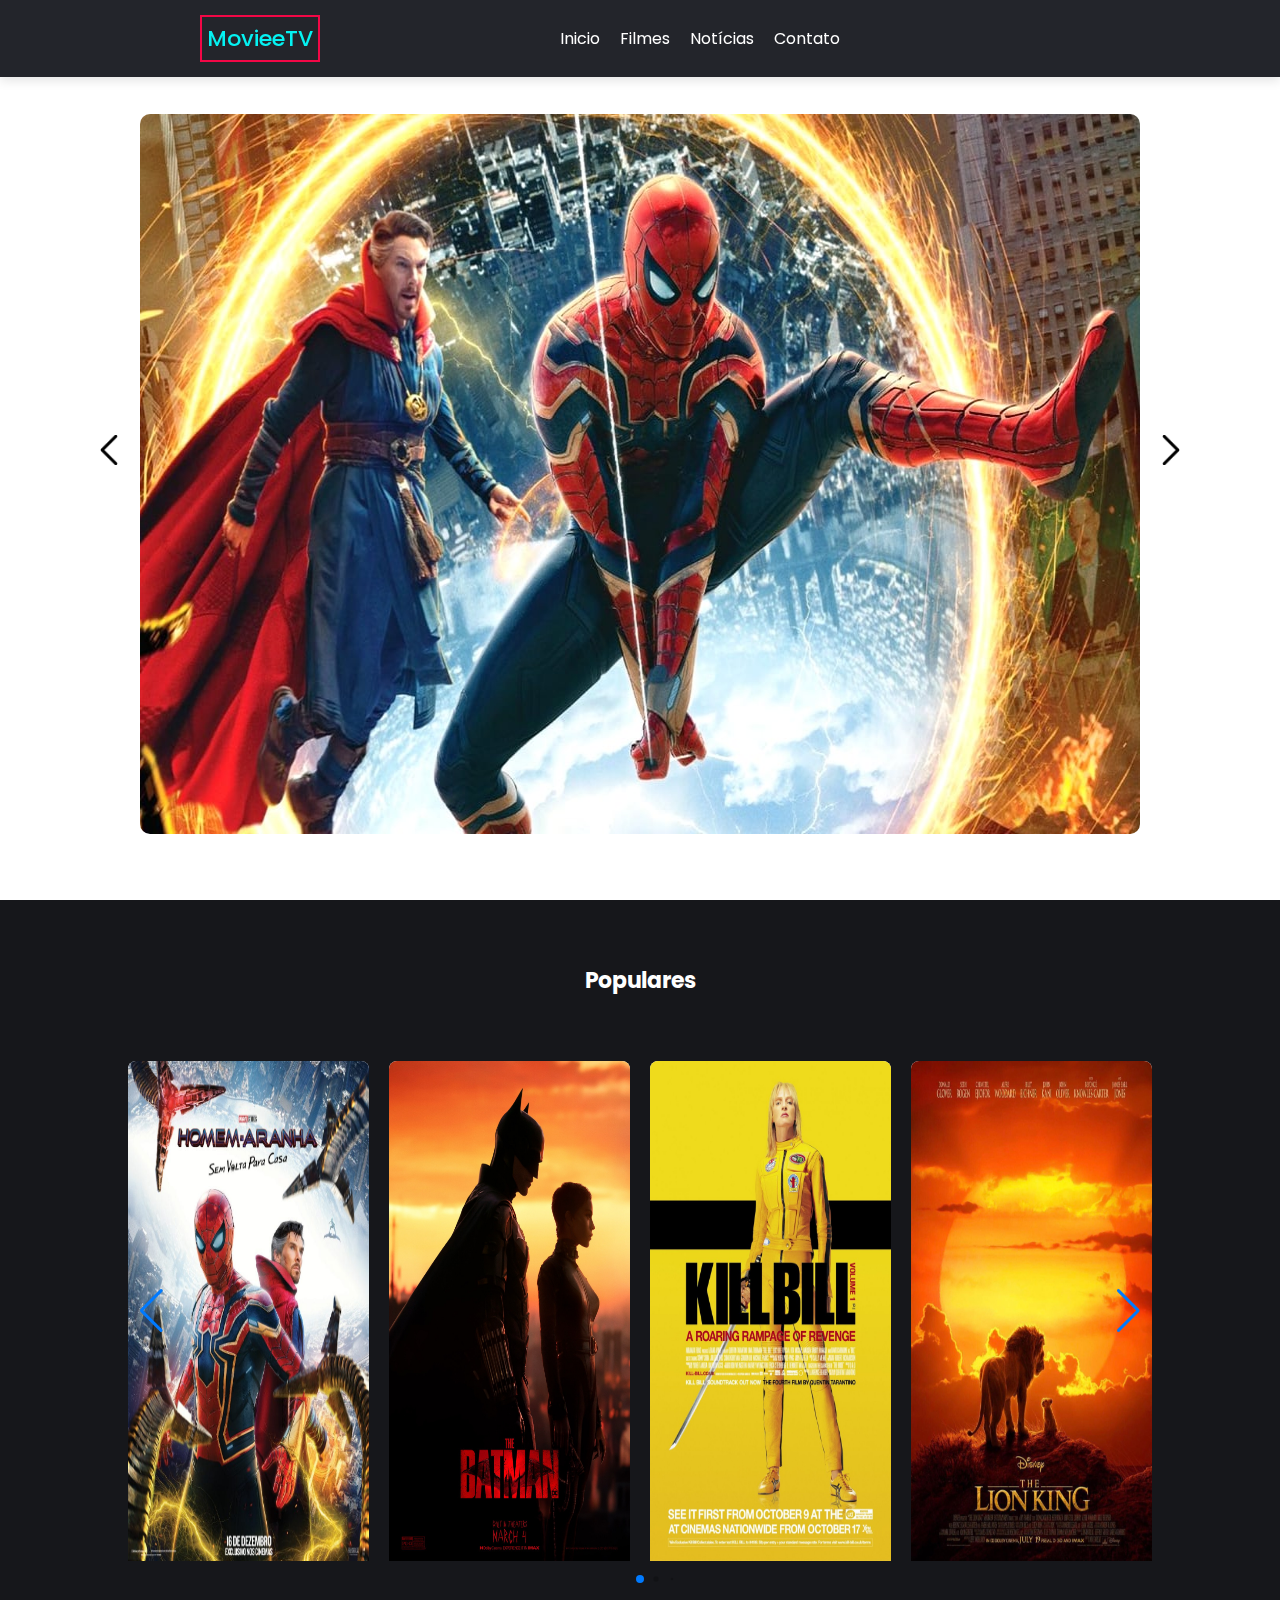
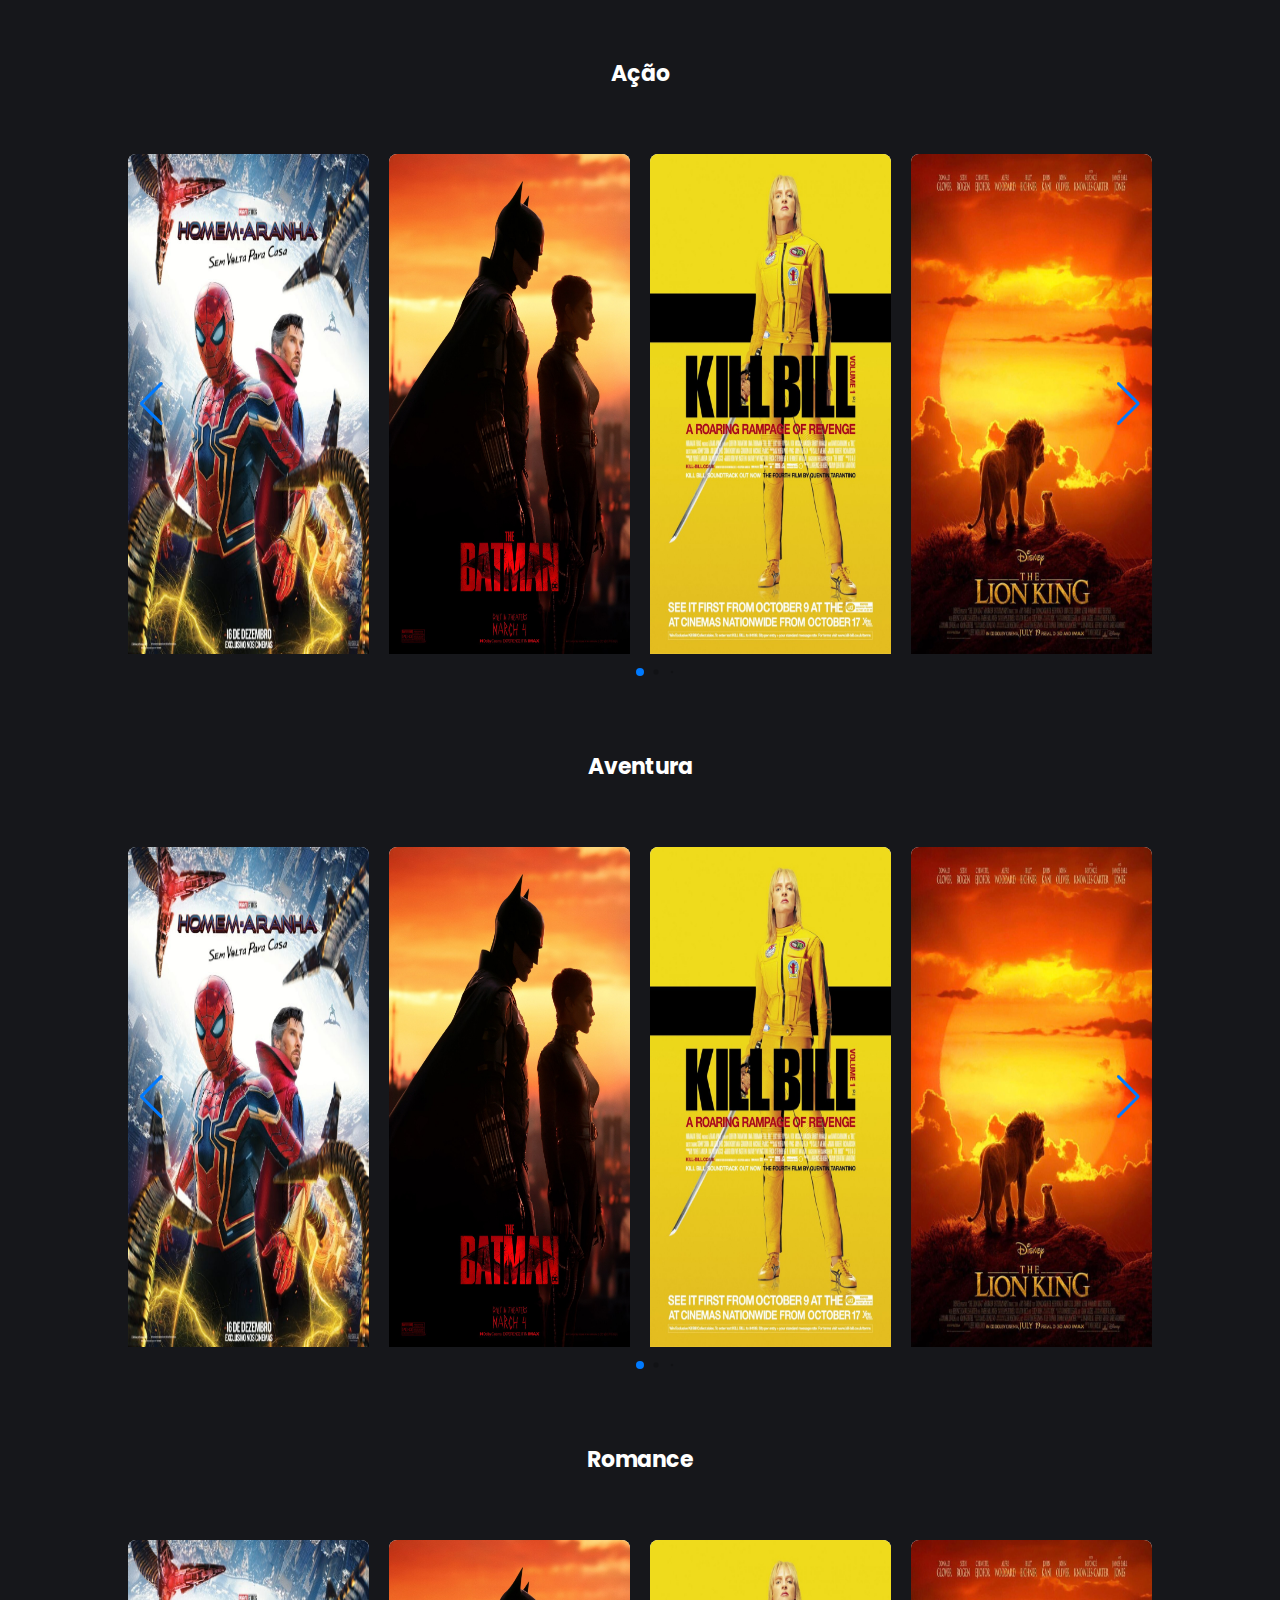
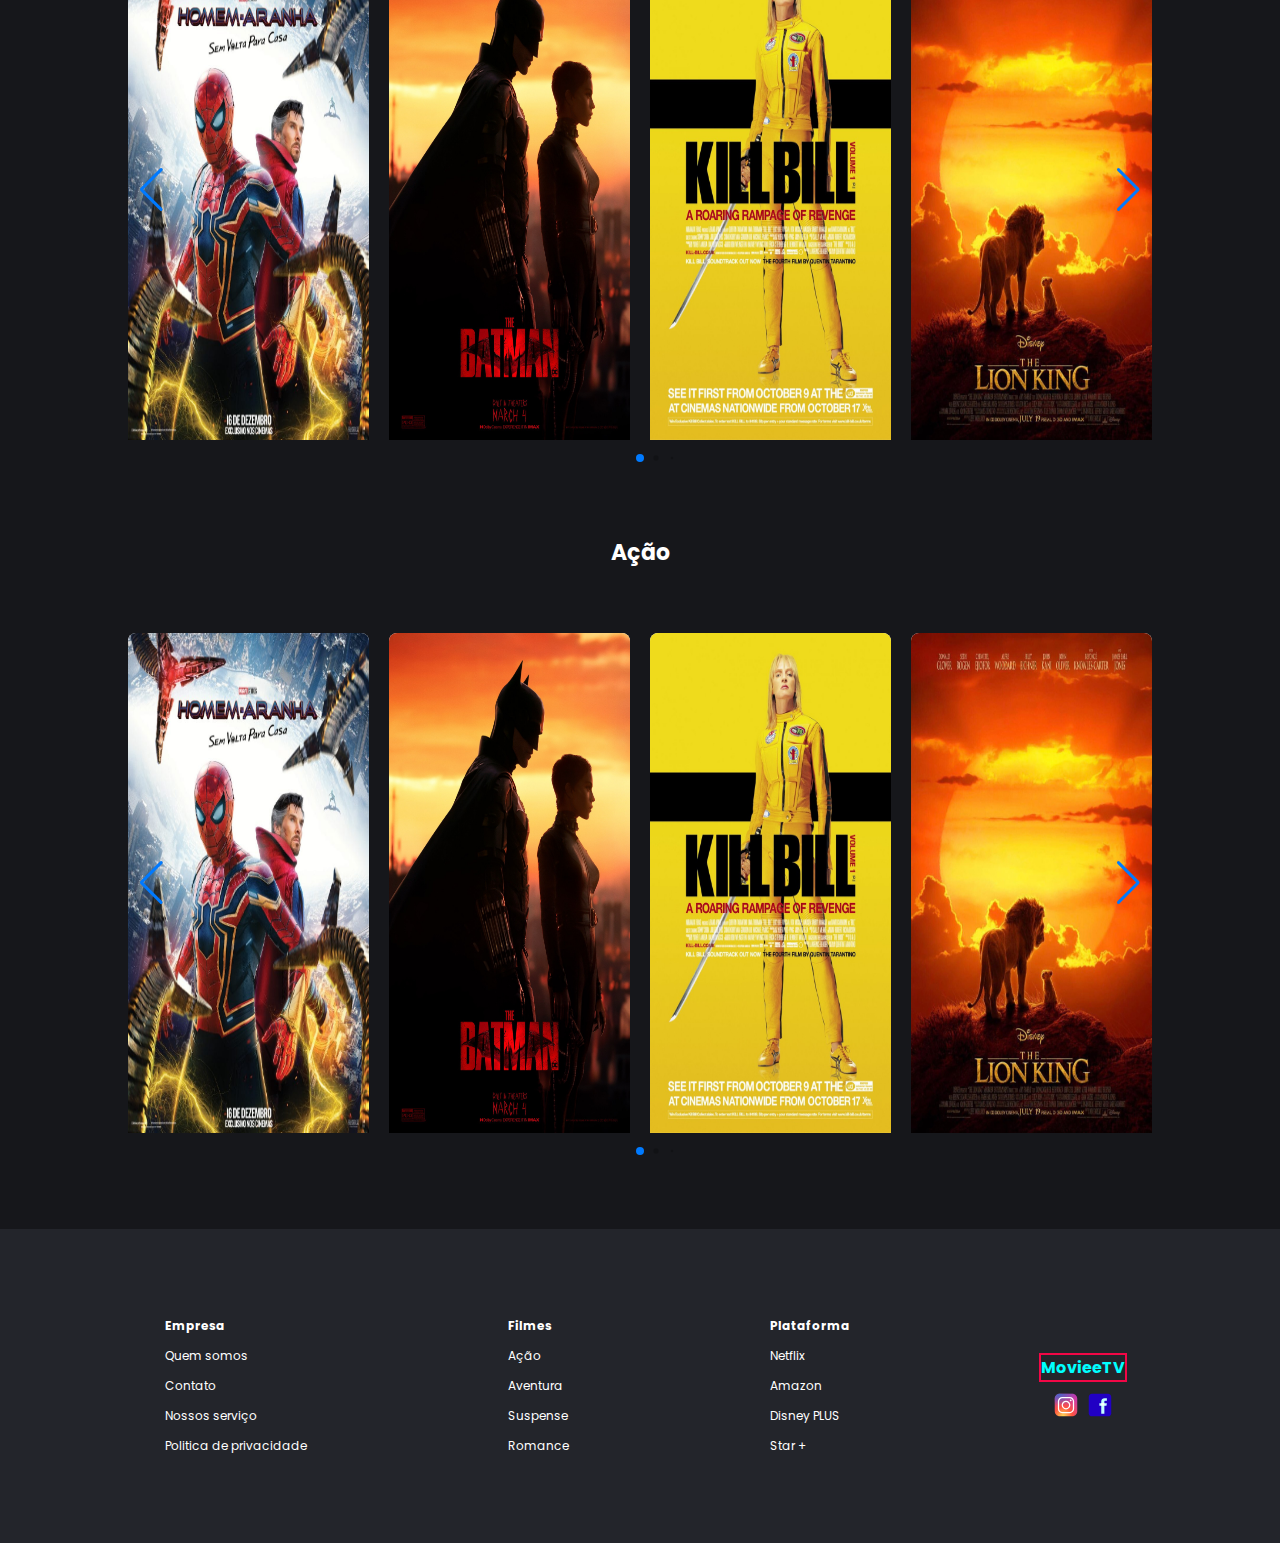
==== filmes.html @ b66775d9 "news" ====
<!DOCTYPE html>
<!-- Coding by CodingLab | www.codinglabweb.com -->
<html lang="en">
  <head>
    <meta charset="UTF-8" />
    <meta http-equiv="X-UA-Compatible" content="IE=edge" />
    <meta name="viewport" content="width=device-width, initial-scale=1.0" />
    <link rel="stylesheet" href="https://unicons.iconscout.com/release/v4.0.0/css/line.css" />
    <link rel="stylesheet" href="./styles/footer.css">
    <link rel="stylesheet" href="./styles/filmes.css">
    <title>Filmes</title>
  <!-- Nav-->
  <script src="script.js" defer></script>
  <link rel="stylesheet" href="./styles/navbar.css">
  <!--Slider-->
  <script src="slider.js" defer></script>
    

    <!-- Swiper CSS 
    os scripts estão no final do código-->
    <link rel="stylesheet" href="./styles/swiper-bundle.min.css" />

    <!-- CSS -->
    
  </head>
  <body>
    <header>
      <nav class="nav">
        <i class="uil uil-bars navOpenBtn"></i>
        <a href="index.html" class="logo">MovieeTV</a>
        <ul class="nav-links">
          <i class="uil uil-times navCloseBtn"></i>
          <li><a href="./index.html">Inicio</a></li>
          <li><a href="filmes.html">Filmes</a></li>
          <li><a href="noticias.html">Notícias</a></li>
          <li><a href="contato.html">Contato</a></li>
        </ul>

        <i class="uil uil-search search-icon" id="searchIcon"></i>
        <div class="search-box">
          <i class="uil uil-search search-icon"></i>
          <input type="text" placeholder="Search here..." />
        </div>
      </nav>
      <div class="background-slider">
        <div class="container-slider">
          <button id="prev-button"><img src="./imgslider/arrow.png" alt="prev-button"></button>
          <div class="container-images">
            <img src="./imgslider/slider1.jpg" alt="girl" class="slider on">
            <img src="./imgslider/slider2.jpg" alt="girl" class="slider">
            <img src="./imgslider/1150497.png" alt="girl" class="slider">
          </div>
          <button id="next-button"><img src="./imgslider/arrow.png" alt="next-button"></button>
        </div>
      </div>
    </header>
    <main>
      <section>
      <h2>Populares</h2>
      <div class="container swiper">
      <div class="slide-container">
        <div class="card-wrapper swiper-wrapper">
          <div class="card swiper-slide">
            <div class="image-box">
              <a href="./movie.html"><img src="./imgcard/hasvc_cartaz.posted_1080x1350px_DATA-819x1024.jpg" alt="" /></a>  
            </div>
            
          </div>
          <div class="card swiper-slide">
            <div class="image-box">
              <img src="./imgcard/big-poster-filme-batman-2022-90x60-cm-lo004-presente-geek.jpg" alt="" />
            </div>
            
          </div>
          <div class="card swiper-slide">
            <div class="image-box">
              <img src="./imgcard/big-poster-filme-kill-bill-lo01-tamanho-90x60-cm-presente-nerd.jpg" alt="" />
            </div>
            
          </div>
          <div class="card swiper-slide">
            <div class="image-box">
              <img src="./imgcard/cartaz-poster-o-rei-leao-2019-disney-movie-o-filme-king.jpg" alt="" />
            </div>
           
          </div>
          <div class="card swiper-slide">
            <div class="image-box">
              <img src="./imgcard/big-poster-filme-anime-demon-slayer-mugen-train-90x60-cm-poster.jpg"alt="" />
            </div>
            
        </div>
      </div>
      <div class="swiper-button-next swiper-navBtn"></div>
      <div class="swiper-button-prev swiper-navBtn"></div>
      <div class="swiper-pagination"></div>
    </div>
    </section>
    <section>
      <h2>Ação</h2>
      <div class="container swiper">
      <div class="slide-container">
        <div class="card-wrapper swiper-wrapper">
          <div class="card swiper-slide">
            <div class="image-box">
              <a href="./movie.html"><img src="./imgcard/hasvc_cartaz.posted_1080x1350px_DATA-819x1024.jpg" alt="" /></a>  
            </div>
            
          </div>
          <div class="card swiper-slide">
            <div class="image-box">
              <img src="./imgcard/big-poster-filme-batman-2022-90x60-cm-lo004-presente-geek.jpg" alt="" />
            </div>
            
          </div>
          <div class="card swiper-slide">
            <div class="image-box">
              <img src="./imgcard/big-poster-filme-kill-bill-lo01-tamanho-90x60-cm-presente-nerd.jpg" alt="" />
            </div>
            
          </div>
          <div class="card swiper-slide">
            <div class="image-box">
              <img src="./imgcard/cartaz-poster-o-rei-leao-2019-disney-movie-o-filme-king.jpg" alt="" />
            </div>
           
          </div>
          <div class="card swiper-slide">
            <div class="image-box">
              <img src="./imgcard/big-poster-filme-anime-demon-slayer-mugen-train-90x60-cm-poster.jpg"alt="" />
            </div>
            
        </div>
      </div>
      <div class="swiper-button-next swiper-navBtn"></div>
      <div class="swiper-button-prev swiper-navBtn"></div>
      <div class="swiper-pagination"></div>
    </div>
    </section>
    <section>
      <h2>Aventura</h2>
      <div class="container swiper">
      <div class="slide-container">
        <div class="card-wrapper swiper-wrapper">
          <div class="card swiper-slide">
            <div class="image-box">
              <a href="./movie.html"><img src="./imgcard/hasvc_cartaz.posted_1080x1350px_DATA-819x1024.jpg" alt="" /></a>  
            </div>
            
          </div>
          <div class="card swiper-slide">
            <div class="image-box">
              <img src="./imgcard/big-poster-filme-batman-2022-90x60-cm-lo004-presente-geek.jpg" alt="" />
            </div>
            
          </div>
          <div class="card swiper-slide">
            <div class="image-box">
              <img src="./imgcard/big-poster-filme-kill-bill-lo01-tamanho-90x60-cm-presente-nerd.jpg" alt="" />
            </div>
            
          </div>
          <div class="card swiper-slide">
            <div class="image-box">
              <img src="./imgcard/cartaz-poster-o-rei-leao-2019-disney-movie-o-filme-king.jpg" alt="" />
            </div>
           
          </div>
          <div class="card swiper-slide">
            <div class="image-box">
              <img src="./imgcard/big-poster-filme-anime-demon-slayer-mugen-train-90x60-cm-poster.jpg"alt="" />
            </div>
            
        </div>
      </div>
      <div class="swiper-button-next swiper-navBtn"></div>
      <div class="swiper-button-prev swiper-navBtn"></div>
      <div class="swiper-pagination"></div>
    </div>
    </section>
    <section>
      <h2>Romance</h2>
      <div class="container swiper">
      <div class="slide-container">
        <div class="card-wrapper swiper-wrapper">
          <div class="card swiper-slide">
            <div class="image-box">
              <a href="./movie.html"><img src="./imgcard/hasvc_cartaz.posted_1080x1350px_DATA-819x1024.jpg" alt="" /></a>  
            </div>
            
          </div>
          <div class="card swiper-slide">
            <div class="image-box">
              <img src="./imgcard/big-poster-filme-batman-2022-90x60-cm-lo004-presente-geek.jpg" alt="" />
            </div>
            
          </div>
          <div class="card swiper-slide">
            <div class="image-box">
              <img src="./imgcard/big-poster-filme-kill-bill-lo01-tamanho-90x60-cm-presente-nerd.jpg" alt="" />
            </div>
            
          </div>
          <div class="card swiper-slide">
            <div class="image-box">
              <img src="./imgcard/cartaz-poster-o-rei-leao-2019-disney-movie-o-filme-king.jpg" alt="" />
            </div>
           
          </div>
          <div class="card swiper-slide">
            <div class="image-box">
              <img src="./imgcard/big-poster-filme-anime-demon-slayer-mugen-train-90x60-cm-poster.jpg"alt="" />
            </div>
            
        </div>
      </div>
      <div class="swiper-button-next swiper-navBtn"></div>
      <div class="swiper-button-prev swiper-navBtn"></div>
      <div class="swiper-pagination"></div>
    </div>
    </section>
    <section>
      <h2>Ação</h2>
      <div class="container swiper">
      <div class="slide-container">
        <div class="card-wrapper swiper-wrapper">
          <div class="card swiper-slide">
            <div class="image-box">
              <a href="./movie.html"><img src="./imgcard/hasvc_cartaz.posted_1080x1350px_DATA-819x1024.jpg" alt="" /></a>  
            </div>
            
          </div>
          <div class="card swiper-slide">
            <div class="image-box">
              <img src="./imgcard/big-poster-filme-batman-2022-90x60-cm-lo004-presente-geek.jpg" alt="" />
            </div>
            
          </div>
          <div class="card swiper-slide">
            <div class="image-box">
              <img src="./imgcard/big-poster-filme-kill-bill-lo01-tamanho-90x60-cm-presente-nerd.jpg" alt="" />
            </div>
            
          </div>
          <div class="card swiper-slide">
            <div class="image-box">
              <img src="./imgcard/cartaz-poster-o-rei-leao-2019-disney-movie-o-filme-king.jpg" alt="" />
            </div>
           
          </div>
          <div class="card swiper-slide">
            <div class="image-box">
              <img src="./imgcard/big-poster-filme-anime-demon-slayer-mugen-train-90x60-cm-poster.jpg"alt="" />
            </div>
            
        </div>
      </div>
      <div class="swiper-button-next swiper-navBtn"></div>
      <div class="swiper-button-prev swiper-navBtn"></div>
      <div class="swiper-pagination"></div>
    </div>
    </section>
    </main>
    <footer>
      <div class="footer-container">
        <div class="row-footer">
          <!-- Footer col-->
          <div class="col-footer">
          <ul>
            <li><h4>Empresa</h4></li>
            <li><a href="">Quem somos</a></li>
            <li><a href="">Contato</a></li>
            <li><a href="">Nossos serviço</a></li>
            <li><a href="">Politica de privacidade</a></li>
           </ul>
          </div>
          <!-- Footer col-->
          <!-- Footer col-->
          <div class="col-footer">
            <ul><li><h4>Filmes</h4></li>
            <li><a href="">Ação</a></li>
            <li><a href="">Aventura</a></li>
            <li><a href="">Suspense</a></li>
            <li><a href="">Romance</a></li>
           </ul>
          </div>
          <!-- Footer col-->
          <div class="col-footer">
            <ul><li><h4>Plataforma</h4></li>
            <li><a href="">Netflix</a></li>
            <li><a href="">Amazon</a></li>
            <li><a href="">Disney PLUS</a></li>
            <li><a href="">Star +</a></li>
           </ul>
          </div>
    
          <div class="logo-footer">
            <h3>MovieeTV</h3>
            <a href="#"></a> 
            <a href="#"><img src="./imgs/icons8-instagram (1).svg" alt=""></a>
            <a href="#"><img src="./imgs/icons8-facebook (1).svg" alt=""></a>    
          </div>
      </div>
    </footer>
    

    <script src="swiper-bundle.min.js"></script>
    <script src="filmes2.js"></script>
  </body>
</html>
---- styles/footer.css ----
footer {
    
    padding: 2em;
    width: 100vw;
    background-color: #23252b;
    
}

.footer-container {
    width: 100%;
    margin: 0 auto;
    padding: 2em;
}
 .col-footer li {
    list-style: none;
 }
 .col-footer a {
    text-decoration: none;
 }
.col-footer{
   
    font-size: 12px;
    margin: 1em 0em;
}

.col-footer a:hover {
    color: #00FFFF;
}
.col-footer li {
    margin: 1em;
}

.row-footer {
    display: flex;
    align-items: center;
    justify-content:space-around;
    
}


.logo-footer {
    
    text-align: center;
    display: block;
    
}
.logo-footer h3{
    border: 2px solid #F20746;
    margin: 0.5em 0;
}

.logo-footer img {
   width: 30px;
   height: 30px;
}

.logo-footer h3 {
    font-size: 16px;
    color: #00FFFF;
}

@media only screen and (max-width: 768px) {
    .footer-container {
      display: flex;
      flex-wrap: wrap;
    }
    .col-footer {
      flex-basis: 100%;
      margin-bottom: 1em;
    }
  }
---- styles/filmes.css ----
* {
    margin: 0;
    padding: 0;
    box-sizing: border-box;
    font-family: "Poppins", sans-serif;
    
} 
body{
  overflow-x: hidden;
}
nav {
    z-index: 3;
}


main {
  min-height: 100%;
  display: block;
  align-items: center;
  justify-content: center;
  background-color:#16171b;
  }
  
  section{
    width: 80%;
    margin: 4em auto;
  }
  
   
.background-slider{
    display: flex;
    background-color: #fff;
    width: 100%;
    height: 100%;
  }

  
  /* slider responsive */
  .container-slider {
    display: flex;
    width: 100%;
    min-height: 100vh;
    align-items: center;
    justify-content: center;
    gap: 1rem;
  }
  
  .container-images {
    position: relative;
    display: flex;
    align-items: center;
    justify-content: center;
    width: 100%;
    max-width: 1000px;
    height: 100%;
    margin-top: 3em;
  }

  
  
  
  .slider {
    opacity: 0;
    transition: opacity .2s;
    position: absolute;
    width: 100%;
    height: 80%;
    border-radius: 10px;
  }
  
  .on {
    opacity: 1;
  }
  
  #prev-button, #next-button {
    width: 30px;
    height: 30px;
    border: none;
    background-color: transparent;
    cursor: pointer;
  }
  
  #prev-button img, #next-button img {
    width: 100%;
    height: 100%;
  }
  
  #prev-button {
    transform: rotate(180deg);
  }

  /* fim slider */

  /* cards filme*/


/* Google Fonts - Poppins */
@import url("https://fonts.googleapis.com/css2?family=Poppins:wght@300;400;500;600&display=swap");


h2 {
  text-align: center;
  font-size: 22px;
}
.container {
  width: 100%;
  height: 100%;
  padding: 2em 0;
  margin: 2em auto
}
.slide-container {
  margin: 2em auto;
  overflow: hidden;
}
.card {
  background: #fff;
  border-radius: 8px;
}
.card .image-box {
  height: 500px;
}
.card .image-box img {
  width: 100%;
  height: 100%;
  border-radius: 8px 8px 0 0;
}

.swiper-pagination-bullet {
  background-color: #000;
}

@media screen and (max-width: 768px) {
  .swiper-navBtn {
    display: none;
  }
}
---- styles/navbar.css ----
/* Google Fonts - Poppins */
@import url("https://fonts.googleapis.com/css2?family=Poppins:wght@300;400;500;600&display=swap");

* {
  margin: 0;
  padding: 0;
  box-sizing: border-box;
  font-family: "Poppins", sans-serif;
  color: #fff;
}
body {
  background-color:  #16171b;
}
.nav {
  position: fixed;
  top: 0;
  left: 0;
  width: 100%;
  padding: 15px 200px;
  background: #23252b;
  box-shadow: 0 4px 10px rgba(0, 0, 0, 0.1);
}
.nav,
.nav .nav-links {
  display: flex;
  align-items: center;
}
.nav {
  justify-content: space-between;
}
nav a {
  color: #fff;
  text-decoration: none;
}

nav a:hover { 
  color: #05F2F2;
  transition:step-end;
}


.nav .logo {
  font-size: 22px;
  font-weight: 500;
  color: #05F2F2;
  border: 2px solid #F20746;
  padding: 5px;
}
.nav .nav-links {
  column-gap: 20px;
  list-style: none;
}
.nav .nav-links a {
  transition: all 0.2s linear;
}
.nav.openSearch .nav-links a {
  opacity: 0;
  pointer-events: none;
}
.nav .search-icon {
  color: #fff;
  font-size: 20px;
  cursor: pointer;
}
.nav .search-box {
  position: absolute;
  right: 250px;
  height: 45px;
  max-width: 555px;
  width: 100%;
  opacity: 0;
  pointer-events: none;
  transition: all 0.2s linear;
}
.nav.openSearch .search-box {
  opacity: 1;
  pointer-events: auto;
}
.search-box .search-icon {
  position: absolute;
  left: 15px;
  top: 50%;
  left: 15px;
  color: #000;
  transform: translateY(-50%);
}
.search-box input {
  height: 100%;
  width: 100%;
  border: none;
  outline: none;
  border-radius: 6px;
  background-color: #fff;
  padding: 0 15px 0 45px;
}

.nav .navOpenBtn,
.nav .navCloseBtn {
  display: none;
}

/* responsive */
@media screen and (max-width: 1160px) {
  .nav {
    padding: 15px 100px;
  }
  .nav .search-box {
    right: 150px;
  }
}
@media screen and (max-width: 950px) {
  .nav {
    padding: 15px 50px;
  }
  .nav .search-box {
    right: 100px;
    max-width: 400px;
  }
}
@media screen and (max-width: 768px) {
  .nav .navOpenBtn,
  .nav .navCloseBtn {
    display: block;
  }
  .nav {
    padding: 15px 20px;
  }
  .nav .nav-links {
    position: fixed;
    top: 0;
    left: -100%;
    height: 100%;
    max-width: 280px;
    width: 100%;
    padding-top: 100px;
    row-gap: 30px;
    flex-direction: column;
    background-color: #11101d;
    box-shadow: 0 2px 10px rgba(0, 0, 0, 0.1);
    transition: all 0.4s ease;
    z-index: 100;
  }
  .nav.openNav .nav-links {
    left: 0;
  }
  .nav .navOpenBtn {
    color: #fff;
    font-size: 20px;
    cursor: pointer;
  }
  .nav .navCloseBtn {
    position: absolute;
    top: 20px;
    right: 20px;
    color: #fff;
    font-size: 20px;
    cursor: pointer;
  }
  .nav .search-box {
    top: calc(100% + 10px);
    max-width: calc(100% - 20px);
    right: 50%;
    transform: translateX(50%);
    box-shadow: 0 2px 10px rgba(0, 0, 0, 0.1);
  }
}
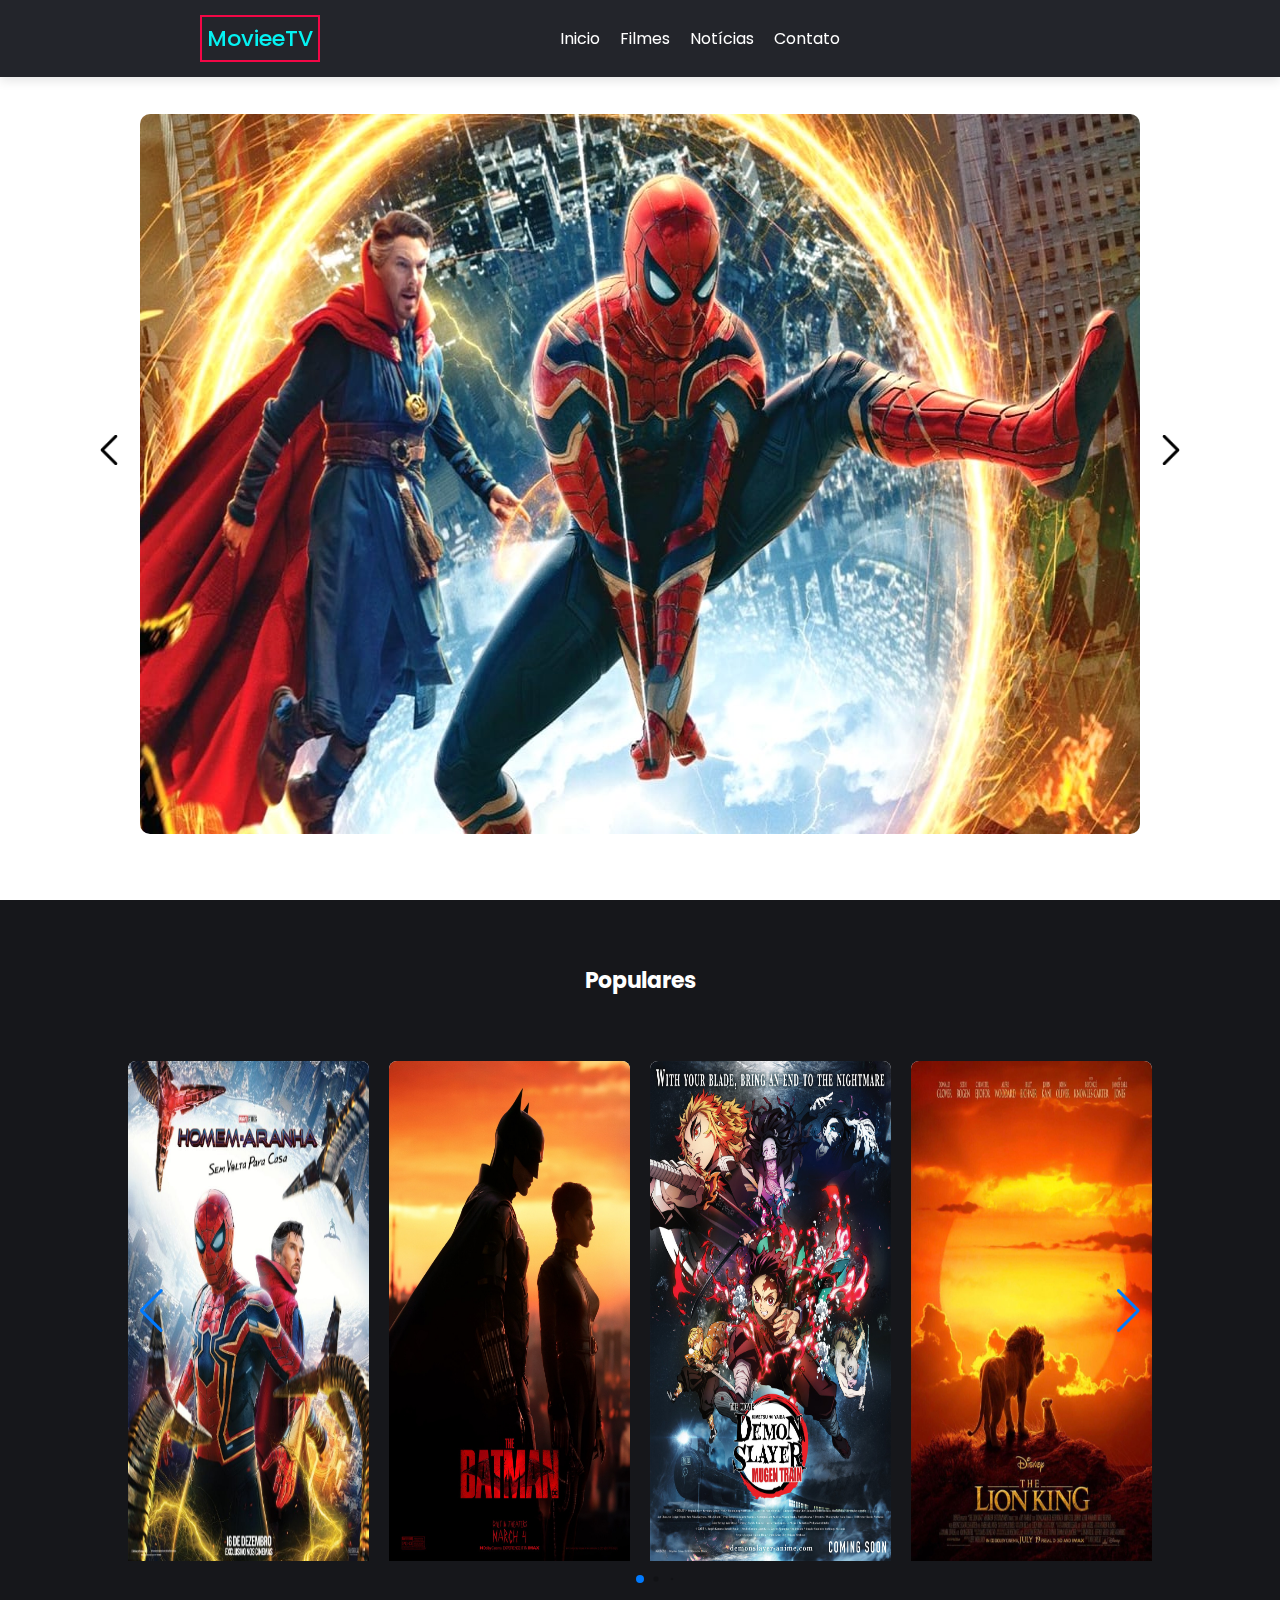
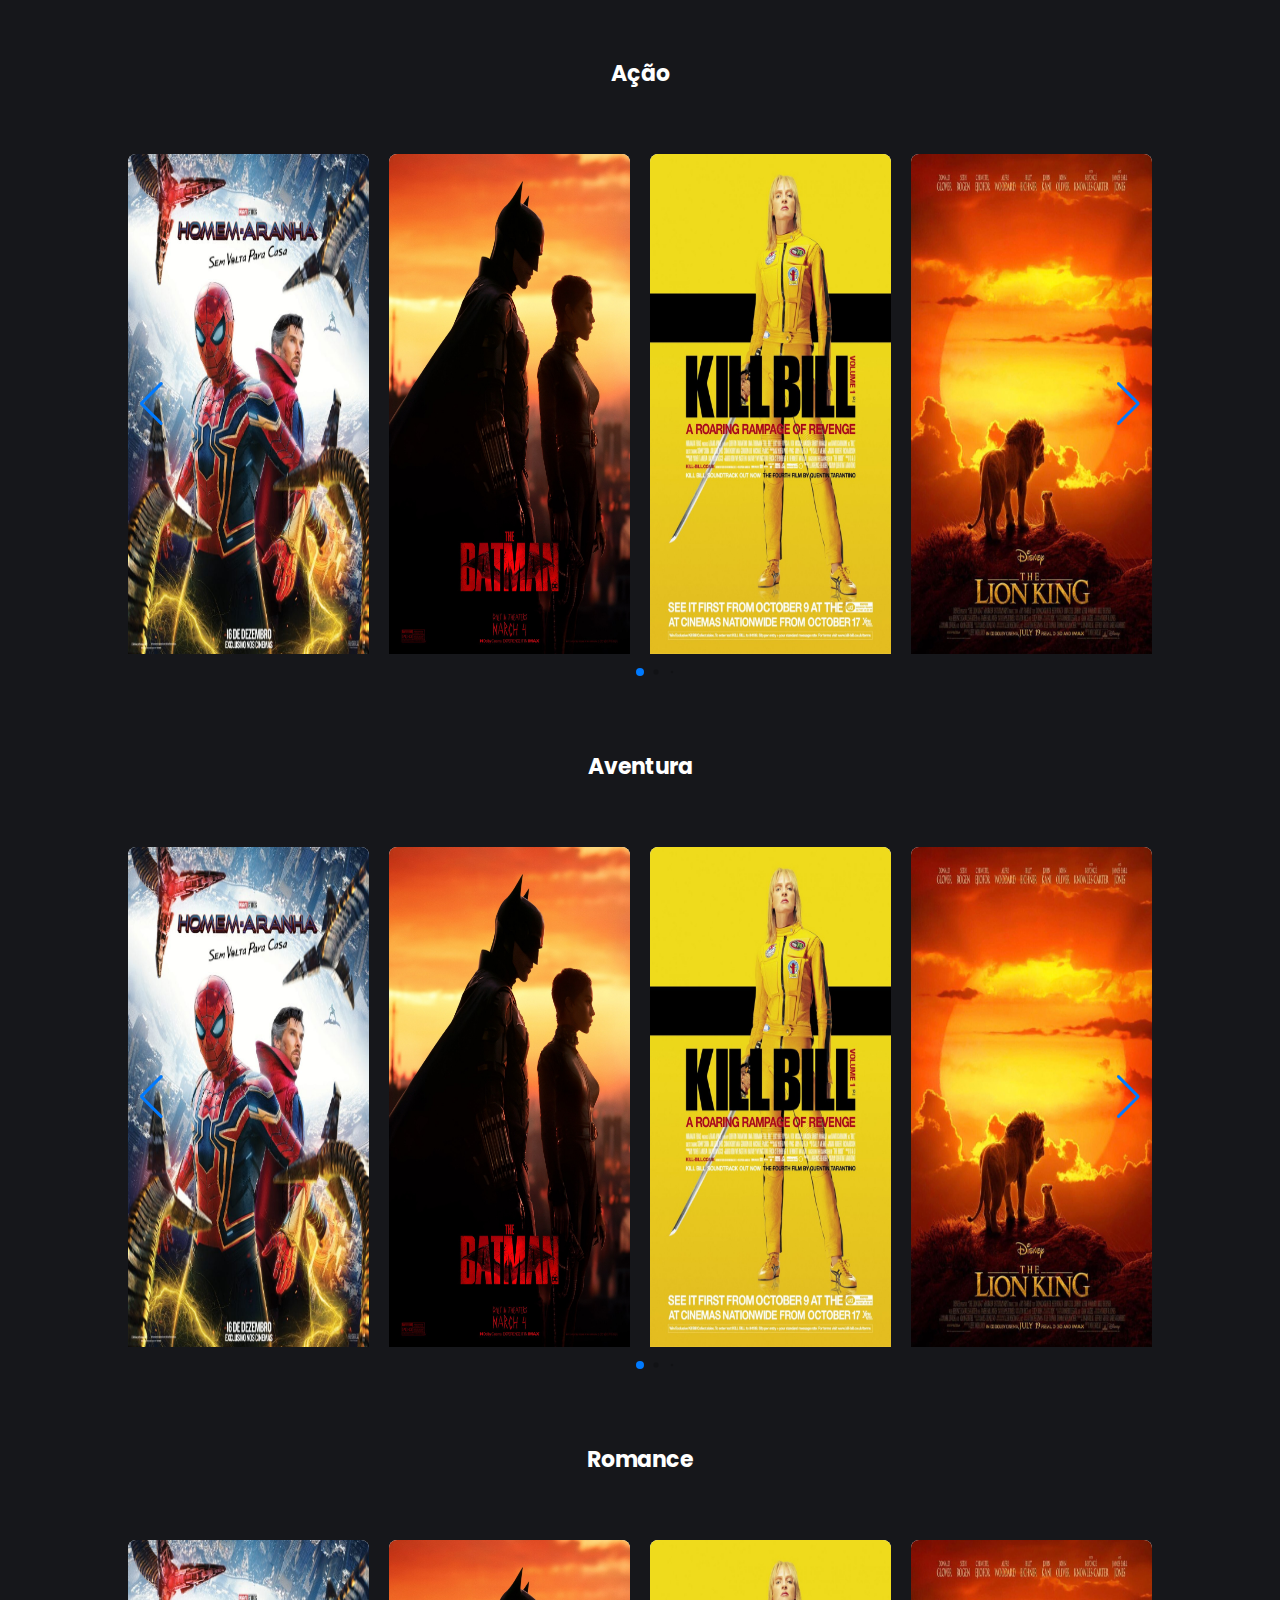
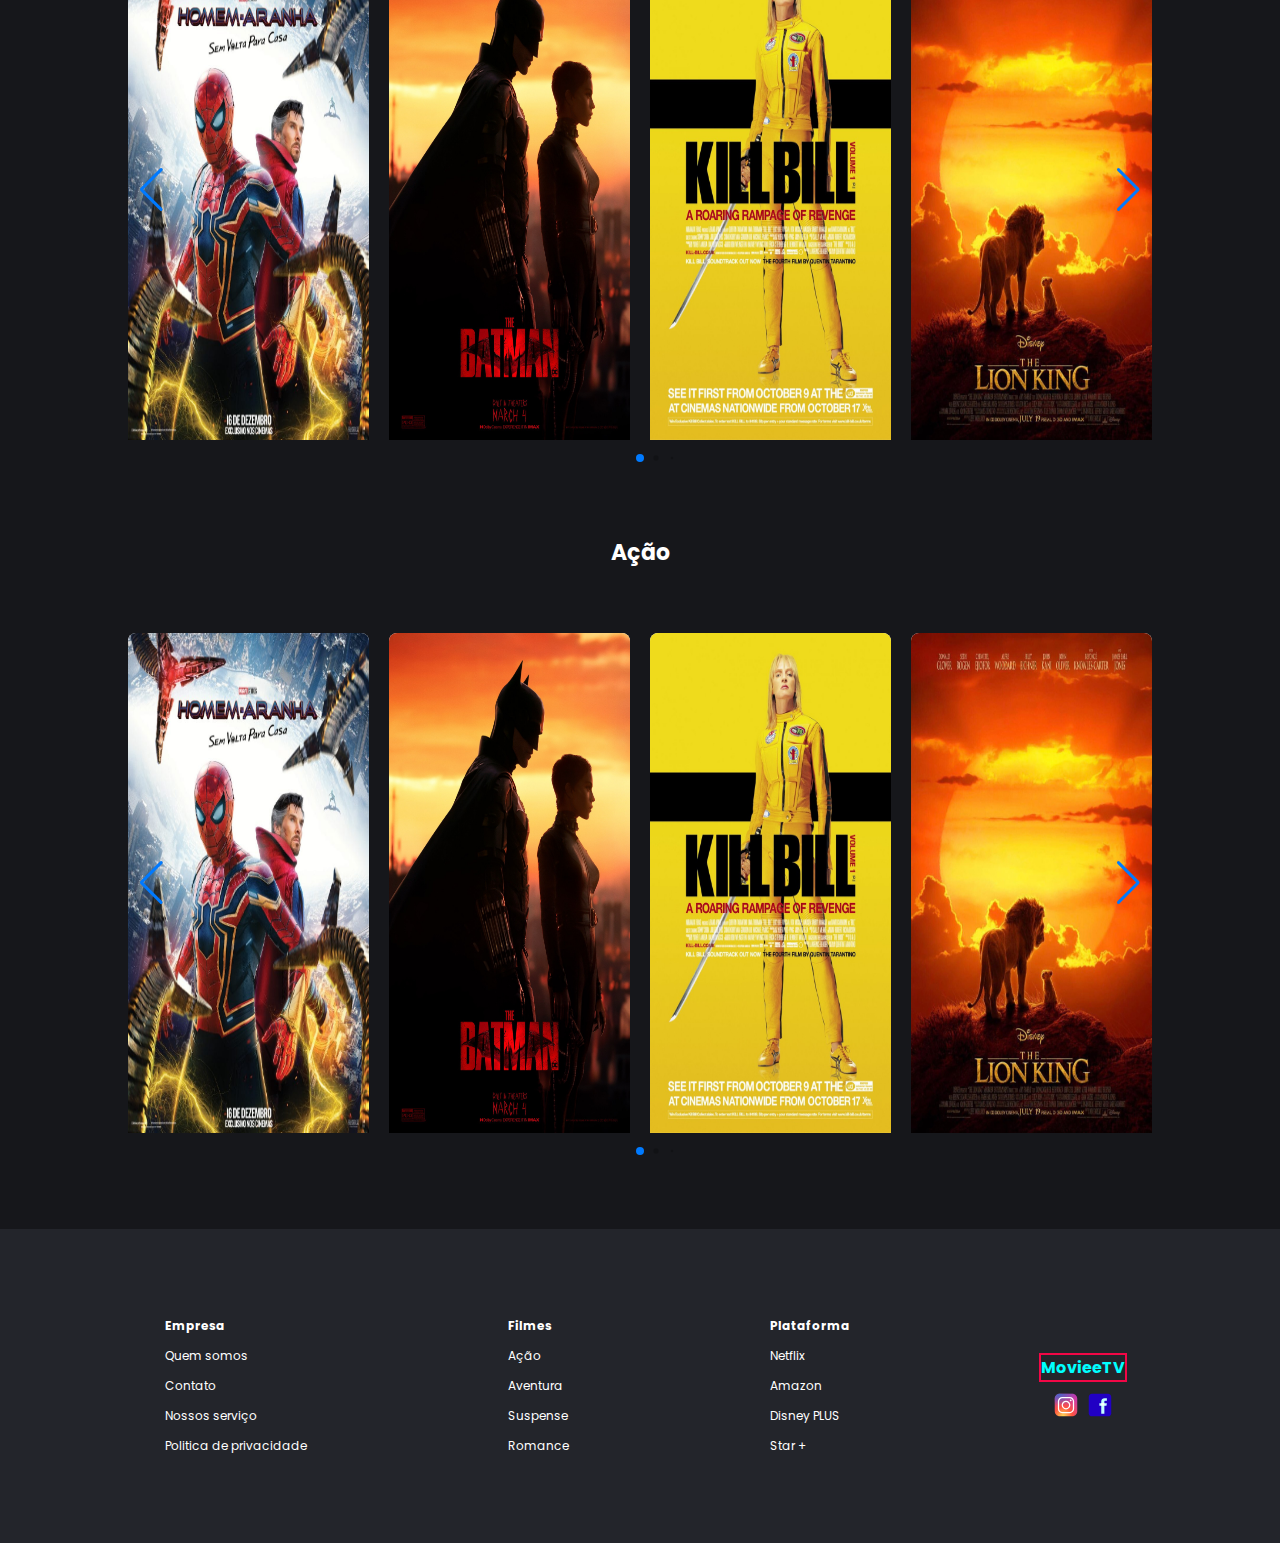
==== commit 2dc773b6: "new-movies" ====
--- a/filmes.html
+++ b/filmes.html
@@ -1,310 +1,329 @@
 <!DOCTYPE html>
 <!-- Coding by CodingLab | www.codinglabweb.com -->
 <html lang="en">
-  <head>
-    <meta charset="UTF-8" />
-    <meta http-equiv="X-UA-Compatible" content="IE=edge" />
-    <meta name="viewport" content="width=device-width, initial-scale=1.0" />
-    <link rel="stylesheet" href="https://unicons.iconscout.com/release/v4.0.0/css/line.css" />
-    <link rel="stylesheet" href="./styles/footer.css">
-    <link rel="stylesheet" href="./styles/filmes.css">
-    <title>Filmes</title>
+
+<head>
+  <meta charset="UTF-8" />
+  <meta http-equiv="X-UA-Compatible" content="IE=edge" />
+  <meta name="viewport" content="width=device-width, initial-scale=1.0" />
+  <link rel="stylesheet" href="https://unicons.iconscout.com/release/v4.0.0/css/line.css" />
+  <link rel="stylesheet" href="./styles/footer.css">
+  <link rel="stylesheet" href="./styles/filmes.css">
+  <title>Filmes</title>
   <!-- Nav-->
   <script src="script.js" defer></script>
   <link rel="stylesheet" href="./styles/navbar.css">
   <!--Slider-->
   <script src="slider.js" defer></script>
-    
-
-    <!-- Swiper CSS 
+
+
+  <!-- Swiper CSS 
     os scripts estão no final do código-->
-    <link rel="stylesheet" href="./styles/swiper-bundle.min.css" />
-
-    <!-- CSS -->
-    
-  </head>
-  <body>
-    <header>
-      <nav class="nav">
-        <i class="uil uil-bars navOpenBtn"></i>
-        <a href="index.html" class="logo">MovieeTV</a>
-        <ul class="nav-links">
-          <i class="uil uil-times navCloseBtn"></i>
-          <li><a href="./index.html">Inicio</a></li>
-          <li><a href="filmes.html">Filmes</a></li>
-          <li><a href="noticias.html">Notícias</a></li>
-          <li><a href="contato.html">Contato</a></li>
-        </ul>
-
-        <i class="uil uil-search search-icon" id="searchIcon"></i>
-        <div class="search-box">
-          <i class="uil uil-search search-icon"></i>
-          <input type="text" placeholder="Search here..." />
-        </div>
-      </nav>
-      <div class="background-slider">
-        <div class="container-slider">
-          <button id="prev-button"><img src="./imgslider/arrow.png" alt="prev-button"></button>
-          <div class="container-images">
-            <img src="./imgslider/slider1.jpg" alt="girl" class="slider on">
-            <img src="./imgslider/slider2.jpg" alt="girl" class="slider">
-            <img src="./imgslider/1150497.png" alt="girl" class="slider">
-          </div>
-          <button id="next-button"><img src="./imgslider/arrow.png" alt="next-button"></button>
-        </div>
+  <link rel="stylesheet" href="./styles/swiper-bundle.min.css" />
+
+  <!-- CSS -->
+
+</head>
+
+<body>
+  <header>
+    <nav class="nav">
+      <i class="uil uil-bars navOpenBtn"></i>
+      <a href="index.html" class="logo">MovieeTV</a>
+      <ul class="nav-links">
+        <i class="uil uil-times navCloseBtn"></i>
+        <li><a href="./index.html">Inicio</a></li>
+        <li><a href="filmes.html">Filmes</a></li>
+        <li><a href="noticias.html">Notícias</a></li>
+        <li><a href="contato.html">Contato</a></li>
+      </ul>
+
+      <i class="uil uil-search search-icon" id="searchIcon"></i>
+      <div class="search-box">
+        <i class="uil uil-search search-icon"></i>
+        <input type="text" placeholder="Search here..." />
       </div>
-    </header>
-    <main>
-      <section>
+    </nav>
+    <div class="background-slider">
+      <div class="container-slider">
+        <button id="prev-button"><img src="./imgslider/arrow.png" alt="prev-button"></button>
+        <div class="container-images">
+          <img src="./imgslider/slider1.jpg" alt="girl" class="slider on">
+          <img src="./imgslider/slider2.jpg" alt="girl" class="slider">
+          <img src="./imgslider/1150497.png" alt="girl" class="slider">
+        </div>
+        <button id="next-button"><img src="./imgslider/arrow.png" alt="next-button"></button>
+      </div>
+    </div>
+  </header>
+  <main>
+    <section>
       <h2>Populares</h2>
       <div class="container swiper">
-      <div class="slide-container">
-        <div class="card-wrapper swiper-wrapper">
-          <div class="card swiper-slide">
-            <div class="image-box">
-              <a href="./movie.html"><img src="./imgcard/hasvc_cartaz.posted_1080x1350px_DATA-819x1024.jpg" alt="" /></a>  
-            </div>
-            
-          </div>
-          <div class="card swiper-slide">
-            <div class="image-box">
-              <img src="./imgcard/big-poster-filme-batman-2022-90x60-cm-lo004-presente-geek.jpg" alt="" />
-            </div>
-            
-          </div>
-          <div class="card swiper-slide">
-            <div class="image-box">
-              <img src="./imgcard/big-poster-filme-kill-bill-lo01-tamanho-90x60-cm-presente-nerd.jpg" alt="" />
-            </div>
-            
-          </div>
-          <div class="card swiper-slide">
-            <div class="image-box">
-              <img src="./imgcard/cartaz-poster-o-rei-leao-2019-disney-movie-o-filme-king.jpg" alt="" />
-            </div>
-           
-          </div>
-          <div class="card swiper-slide">
-            <div class="image-box">
-              <img src="./imgcard/big-poster-filme-anime-demon-slayer-mugen-train-90x60-cm-poster.jpg"alt="" />
-            </div>
-            
-        </div>
-      </div>
-      <div class="swiper-button-next swiper-navBtn"></div>
-      <div class="swiper-button-prev swiper-navBtn"></div>
-      <div class="swiper-pagination"></div>
-    </div>
+        <div class="slide-container">
+          <div class="card-wrapper swiper-wrapper">
+            <div class="card swiper-slide">
+              <div class="image-box">
+                <a href="./movie.html"><img src="./imgcard/hasvc_cartaz.posted_1080x1350px_DATA-819x1024.jpg"
+                    alt="" /></a>
+              </div>
+
+            </div>
+            <div class="card swiper-slide">
+              <div class="image-box">
+                <a href="movie2.html"><img src="./imgcard/big-poster-filme-batman-2022-90x60-cm-lo004-presente-geek.jpg"
+                    alt="" /></a>
+
+              </div>
+
+            </div>
+            <div class="card swiper-slide">
+              <div class="image-box">
+                <a href="movie3.html">
+                  <img src="./imgcard/big-poster-filme-anime-demon-slayer-mugen-train-90x60-cm-poster.jpg" alt="" /></a>
+
+              </div>
+            </div>
+            <div class="card swiper-slide">
+              <div class="image-box">
+                <img src="./imgcard/cartaz-poster-o-rei-leao-2019-disney-movie-o-filme-king.jpg" alt="" />
+              </div>
+
+            </div>
+            <div class="card swiper-slide">
+              <div class="image-box">
+                <img src="./imgcard/big-poster-filme-kill-bill-lo01-tamanho-90x60-cm-presente-nerd.jpg" alt="" />
+              </div>
+
+            </div>
+          </div>
+          <div class="swiper-button-next swiper-navBtn"></div>
+          <div class="swiper-button-prev swiper-navBtn"></div>
+          <div class="swiper-pagination"></div>
+        </div>
     </section>
     <section>
       <h2>Ação</h2>
       <div class="container swiper">
-      <div class="slide-container">
-        <div class="card-wrapper swiper-wrapper">
-          <div class="card swiper-slide">
-            <div class="image-box">
-              <a href="./movie.html"><img src="./imgcard/hasvc_cartaz.posted_1080x1350px_DATA-819x1024.jpg" alt="" /></a>  
-            </div>
-            
-          </div>
-          <div class="card swiper-slide">
-            <div class="image-box">
-              <img src="./imgcard/big-poster-filme-batman-2022-90x60-cm-lo004-presente-geek.jpg" alt="" />
-            </div>
-            
-          </div>
-          <div class="card swiper-slide">
-            <div class="image-box">
-              <img src="./imgcard/big-poster-filme-kill-bill-lo01-tamanho-90x60-cm-presente-nerd.jpg" alt="" />
-            </div>
-            
-          </div>
-          <div class="card swiper-slide">
-            <div class="image-box">
-              <img src="./imgcard/cartaz-poster-o-rei-leao-2019-disney-movie-o-filme-king.jpg" alt="" />
-            </div>
-           
-          </div>
-          <div class="card swiper-slide">
-            <div class="image-box">
-              <img src="./imgcard/big-poster-filme-anime-demon-slayer-mugen-train-90x60-cm-poster.jpg"alt="" />
-            </div>
-            
-        </div>
-      </div>
-      <div class="swiper-button-next swiper-navBtn"></div>
-      <div class="swiper-button-prev swiper-navBtn"></div>
-      <div class="swiper-pagination"></div>
-    </div>
+        <div class="slide-container">
+          <div class="card-wrapper swiper-wrapper">
+            <div class="card swiper-slide">
+              <div class="image-box">
+                <a href="./movie.html"><img src="./imgcard/hasvc_cartaz.posted_1080x1350px_DATA-819x1024.jpg"
+                    alt="" /></a>
+              </div>
+
+            </div>
+            <div class="card swiper-slide">
+              <div class="image-box">
+                <img src="./imgcard/big-poster-filme-batman-2022-90x60-cm-lo004-presente-geek.jpg" alt="" />
+              </div>
+
+            </div>
+            <div class="card swiper-slide">
+              <div class="image-box">
+                <img src="./imgcard/big-poster-filme-kill-bill-lo01-tamanho-90x60-cm-presente-nerd.jpg" alt="" />
+              </div>
+
+            </div>
+            <div class="card swiper-slide">
+              <div class="image-box">
+                <img src="./imgcard/cartaz-poster-o-rei-leao-2019-disney-movie-o-filme-king.jpg" alt="" />
+              </div>
+
+            </div>
+            <div class="card swiper-slide">
+              <div class="image-box">
+                <img src="./imgcard/big-poster-filme-anime-demon-slayer-mugen-train-90x60-cm-poster.jpg" alt="" />
+              </div>
+
+            </div>
+          </div>
+          <div class="swiper-button-next swiper-navBtn"></div>
+          <div class="swiper-button-prev swiper-navBtn"></div>
+          <div class="swiper-pagination"></div>
+        </div>
     </section>
     <section>
       <h2>Aventura</h2>
       <div class="container swiper">
-      <div class="slide-container">
-        <div class="card-wrapper swiper-wrapper">
-          <div class="card swiper-slide">
-            <div class="image-box">
-              <a href="./movie.html"><img src="./imgcard/hasvc_cartaz.posted_1080x1350px_DATA-819x1024.jpg" alt="" /></a>  
-            </div>
-            
-          </div>
-          <div class="card swiper-slide">
-            <div class="image-box">
-              <img src="./imgcard/big-poster-filme-batman-2022-90x60-cm-lo004-presente-geek.jpg" alt="" />
-            </div>
-            
-          </div>
-          <div class="card swiper-slide">
-            <div class="image-box">
-              <img src="./imgcard/big-poster-filme-kill-bill-lo01-tamanho-90x60-cm-presente-nerd.jpg" alt="" />
-            </div>
-            
-          </div>
-          <div class="card swiper-slide">
-            <div class="image-box">
-              <img src="./imgcard/cartaz-poster-o-rei-leao-2019-disney-movie-o-filme-king.jpg" alt="" />
-            </div>
-           
-          </div>
-          <div class="card swiper-slide">
-            <div class="image-box">
-              <img src="./imgcard/big-poster-filme-anime-demon-slayer-mugen-train-90x60-cm-poster.jpg"alt="" />
-            </div>
-            
-        </div>
-      </div>
-      <div class="swiper-button-next swiper-navBtn"></div>
-      <div class="swiper-button-prev swiper-navBtn"></div>
-      <div class="swiper-pagination"></div>
-    </div>
+        <div class="slide-container">
+          <div class="card-wrapper swiper-wrapper">
+            <div class="card swiper-slide">
+              <div class="image-box">
+                <a href="./movie.html"><img src="./imgcard/hasvc_cartaz.posted_1080x1350px_DATA-819x1024.jpg"
+                    alt="" /></a>
+              </div>
+
+            </div>
+            <div class="card swiper-slide">
+              <div class="image-box">
+                <img src="./imgcard/big-poster-filme-batman-2022-90x60-cm-lo004-presente-geek.jpg" alt="" />
+              </div>
+
+            </div>
+            <div class="card swiper-slide">
+              <div class="image-box">
+                <img src="./imgcard/big-poster-filme-kill-bill-lo01-tamanho-90x60-cm-presente-nerd.jpg" alt="" />
+              </div>
+
+            </div>
+            <div class="card swiper-slide">
+              <div class="image-box">
+                <img src="./imgcard/cartaz-poster-o-rei-leao-2019-disney-movie-o-filme-king.jpg" alt="" />
+              </div>
+
+            </div>
+            <div class="card swiper-slide">
+              <div class="image-box">
+                <img src="./imgcard/big-poster-filme-anime-demon-slayer-mugen-train-90x60-cm-poster.jpg" alt="" />
+              </div>
+
+            </div>
+          </div>
+          <div class="swiper-button-next swiper-navBtn"></div>
+          <div class="swiper-button-prev swiper-navBtn"></div>
+          <div class="swiper-pagination"></div>
+        </div>
     </section>
     <section>
       <h2>Romance</h2>
       <div class="container swiper">
-      <div class="slide-container">
-        <div class="card-wrapper swiper-wrapper">
-          <div class="card swiper-slide">
-            <div class="image-box">
-              <a href="./movie.html"><img src="./imgcard/hasvc_cartaz.posted_1080x1350px_DATA-819x1024.jpg" alt="" /></a>  
-            </div>
-            
-          </div>
-          <div class="card swiper-slide">
-            <div class="image-box">
-              <img src="./imgcard/big-poster-filme-batman-2022-90x60-cm-lo004-presente-geek.jpg" alt="" />
-            </div>
-            
-          </div>
-          <div class="card swiper-slide">
-            <div class="image-box">
-              <img src="./imgcard/big-poster-filme-kill-bill-lo01-tamanho-90x60-cm-presente-nerd.jpg" alt="" />
-            </div>
-            
-          </div>
-          <div class="card swiper-slide">
-            <div class="image-box">
-              <img src="./imgcard/cartaz-poster-o-rei-leao-2019-disney-movie-o-filme-king.jpg" alt="" />
-            </div>
-           
-          </div>
-          <div class="card swiper-slide">
-            <div class="image-box">
-              <img src="./imgcard/big-poster-filme-anime-demon-slayer-mugen-train-90x60-cm-poster.jpg"alt="" />
-            </div>
-            
-        </div>
-      </div>
-      <div class="swiper-button-next swiper-navBtn"></div>
-      <div class="swiper-button-prev swiper-navBtn"></div>
-      <div class="swiper-pagination"></div>
-    </div>
+        <div class="slide-container">
+          <div class="card-wrapper swiper-wrapper">
+            <div class="card swiper-slide">
+              <div class="image-box">
+                <a href="./movie.html"><img src="./imgcard/hasvc_cartaz.posted_1080x1350px_DATA-819x1024.jpg"
+                    alt="" /></a>
+              </div>
+
+            </div>
+            <div class="card swiper-slide">
+              <div class="image-box">
+                <img src="./imgcard/big-poster-filme-batman-2022-90x60-cm-lo004-presente-geek.jpg" alt="" />
+              </div>
+
+            </div>
+            <div class="card swiper-slide">
+              <div class="image-box">
+                <img src="./imgcard/big-poster-filme-kill-bill-lo01-tamanho-90x60-cm-presente-nerd.jpg" alt="" />
+              </div>
+
+            </div>
+            <div class="card swiper-slide">
+              <div class="image-box">
+                <img src="./imgcard/cartaz-poster-o-rei-leao-2019-disney-movie-o-filme-king.jpg" alt="" />
+              </div>
+
+            </div>
+            <div class="card swiper-slide">
+              <div class="image-box">
+                <img src="./imgcard/big-poster-filme-anime-demon-slayer-mugen-train-90x60-cm-poster.jpg" alt="" />
+              </div>
+
+            </div>
+          </div>
+          <div class="swiper-button-next swiper-navBtn"></div>
+          <div class="swiper-button-prev swiper-navBtn"></div>
+          <div class="swiper-pagination"></div>
+        </div>
     </section>
     <section>
       <h2>Ação</h2>
       <div class="container swiper">
-      <div class="slide-container">
-        <div class="card-wrapper swiper-wrapper">
-          <div class="card swiper-slide">
-            <div class="image-box">
-              <a href="./movie.html"><img src="./imgcard/hasvc_cartaz.posted_1080x1350px_DATA-819x1024.jpg" alt="" /></a>  
-            </div>
-            
-          </div>
-          <div class="card swiper-slide">
-            <div class="image-box">
-              <img src="./imgcard/big-poster-filme-batman-2022-90x60-cm-lo004-presente-geek.jpg" alt="" />
-            </div>
-            
-          </div>
-          <div class="card swiper-slide">
-            <div class="image-box">
-              <img src="./imgcard/big-poster-filme-kill-bill-lo01-tamanho-90x60-cm-presente-nerd.jpg" alt="" />
-            </div>
-            
-          </div>
-          <div class="card swiper-slide">
-            <div class="image-box">
-              <img src="./imgcard/cartaz-poster-o-rei-leao-2019-disney-movie-o-filme-king.jpg" alt="" />
-            </div>
-           
-          </div>
-          <div class="card swiper-slide">
-            <div class="image-box">
-              <img src="./imgcard/big-poster-filme-anime-demon-slayer-mugen-train-90x60-cm-poster.jpg"alt="" />
-            </div>
-            
-        </div>
-      </div>
-      <div class="swiper-button-next swiper-navBtn"></div>
-      <div class="swiper-button-prev swiper-navBtn"></div>
-      <div class="swiper-pagination"></div>
-    </div>
-    </section>
-    </main>
-    <footer>
-      <div class="footer-container">
-        <div class="row-footer">
-          <!-- Footer col-->
-          <div class="col-footer">
+        <div class="slide-container">
+          <div class="card-wrapper swiper-wrapper">
+            <div class="card swiper-slide">
+              <div class="image-box">
+                <a href="./movie.html"><img src="./imgcard/hasvc_cartaz.posted_1080x1350px_DATA-819x1024.jpg"
+                    alt="" /></a>
+              </div>
+
+            </div>
+            <div class="card swiper-slide">
+              <div class="image-box">
+                <img src="./imgcard/big-poster-filme-batman-2022-90x60-cm-lo004-presente-geek.jpg" alt="" />
+              </div>
+
+            </div>
+            <div class="card swiper-slide">
+              <div class="image-box">
+                <img src="./imgcard/big-poster-filme-kill-bill-lo01-tamanho-90x60-cm-presente-nerd.jpg" alt="" />
+              </div>
+
+            </div>
+            <div class="card swiper-slide">
+              <div class="image-box">
+                <img src="./imgcard/cartaz-poster-o-rei-leao-2019-disney-movie-o-filme-king.jpg" alt="" />
+              </div>
+
+            </div>
+            <div class="card swiper-slide">
+              <div class="image-box">
+                <img src="./imgcard/big-poster-filme-anime-demon-slayer-mugen-train-90x60-cm-poster.jpg" alt="" />
+              </div>
+
+            </div>
+          </div>
+          <div class="swiper-button-next swiper-navBtn"></div>
+          <div class="swiper-button-prev swiper-navBtn"></div>
+          <div class="swiper-pagination"></div>
+        </div>
+    </section>
+  </main>
+  <footer>
+    <div class="footer-container">
+      <div class="row-footer">
+        <!-- Footer col-->
+        <div class="col-footer">
           <ul>
-            <li><h4>Empresa</h4></li>
+            <li>
+              <h4>Empresa</h4>
+            </li>
             <li><a href="">Quem somos</a></li>
             <li><a href="">Contato</a></li>
             <li><a href="">Nossos serviço</a></li>
             <li><a href="">Politica de privacidade</a></li>
-           </ul>
-          </div>
-          <!-- Footer col-->
-          <!-- Footer col-->
-          <div class="col-footer">
-            <ul><li><h4>Filmes</h4></li>
+          </ul>
+        </div>
+        <!-- Footer col-->
+        <!-- Footer col-->
+        <div class="col-footer">
+          <ul>
+            <li>
+              <h4>Filmes</h4>
+            </li>
             <li><a href="">Ação</a></li>
             <li><a href="">Aventura</a></li>
             <li><a href="">Suspense</a></li>
             <li><a href="">Romance</a></li>
-           </ul>
-          </div>
-          <!-- Footer col-->
-          <div class="col-footer">
-            <ul><li><h4>Plataforma</h4></li>
+          </ul>
+        </div>
+        <!-- Footer col-->
+        <div class="col-footer">
+          <ul>
+            <li>
+              <h4>Plataforma</h4>
+            </li>
             <li><a href="">Netflix</a></li>
             <li><a href="">Amazon</a></li>
             <li><a href="">Disney PLUS</a></li>
             <li><a href="">Star +</a></li>
-           </ul>
-          </div>
-    
-          <div class="logo-footer">
-            <h3>MovieeTV</h3>
-            <a href="#"></a> 
-            <a href="#"><img src="./imgs/icons8-instagram (1).svg" alt=""></a>
-            <a href="#"><img src="./imgs/icons8-facebook (1).svg" alt=""></a>    
-          </div>
+          </ul>
+        </div>
+
+        <div class="logo-footer">
+          <h3>MovieeTV</h3>
+          <a href="#"></a>
+          <a href="#"><img src="./imgs/icons8-instagram (1).svg" alt=""></a>
+          <a href="#"><img src="./imgs/icons8-facebook (1).svg" alt=""></a>
+        </div>
       </div>
-    </footer>
-    
-
-    <script src="swiper-bundle.min.js"></script>
-    <script src="filmes2.js"></script>
-  </body>
-</html>
+  </footer>
+
+
+  <script src="swiper-bundle.min.js"></script>
+  <script src="filmes2.js"></script>
+</body>
+
+</html>